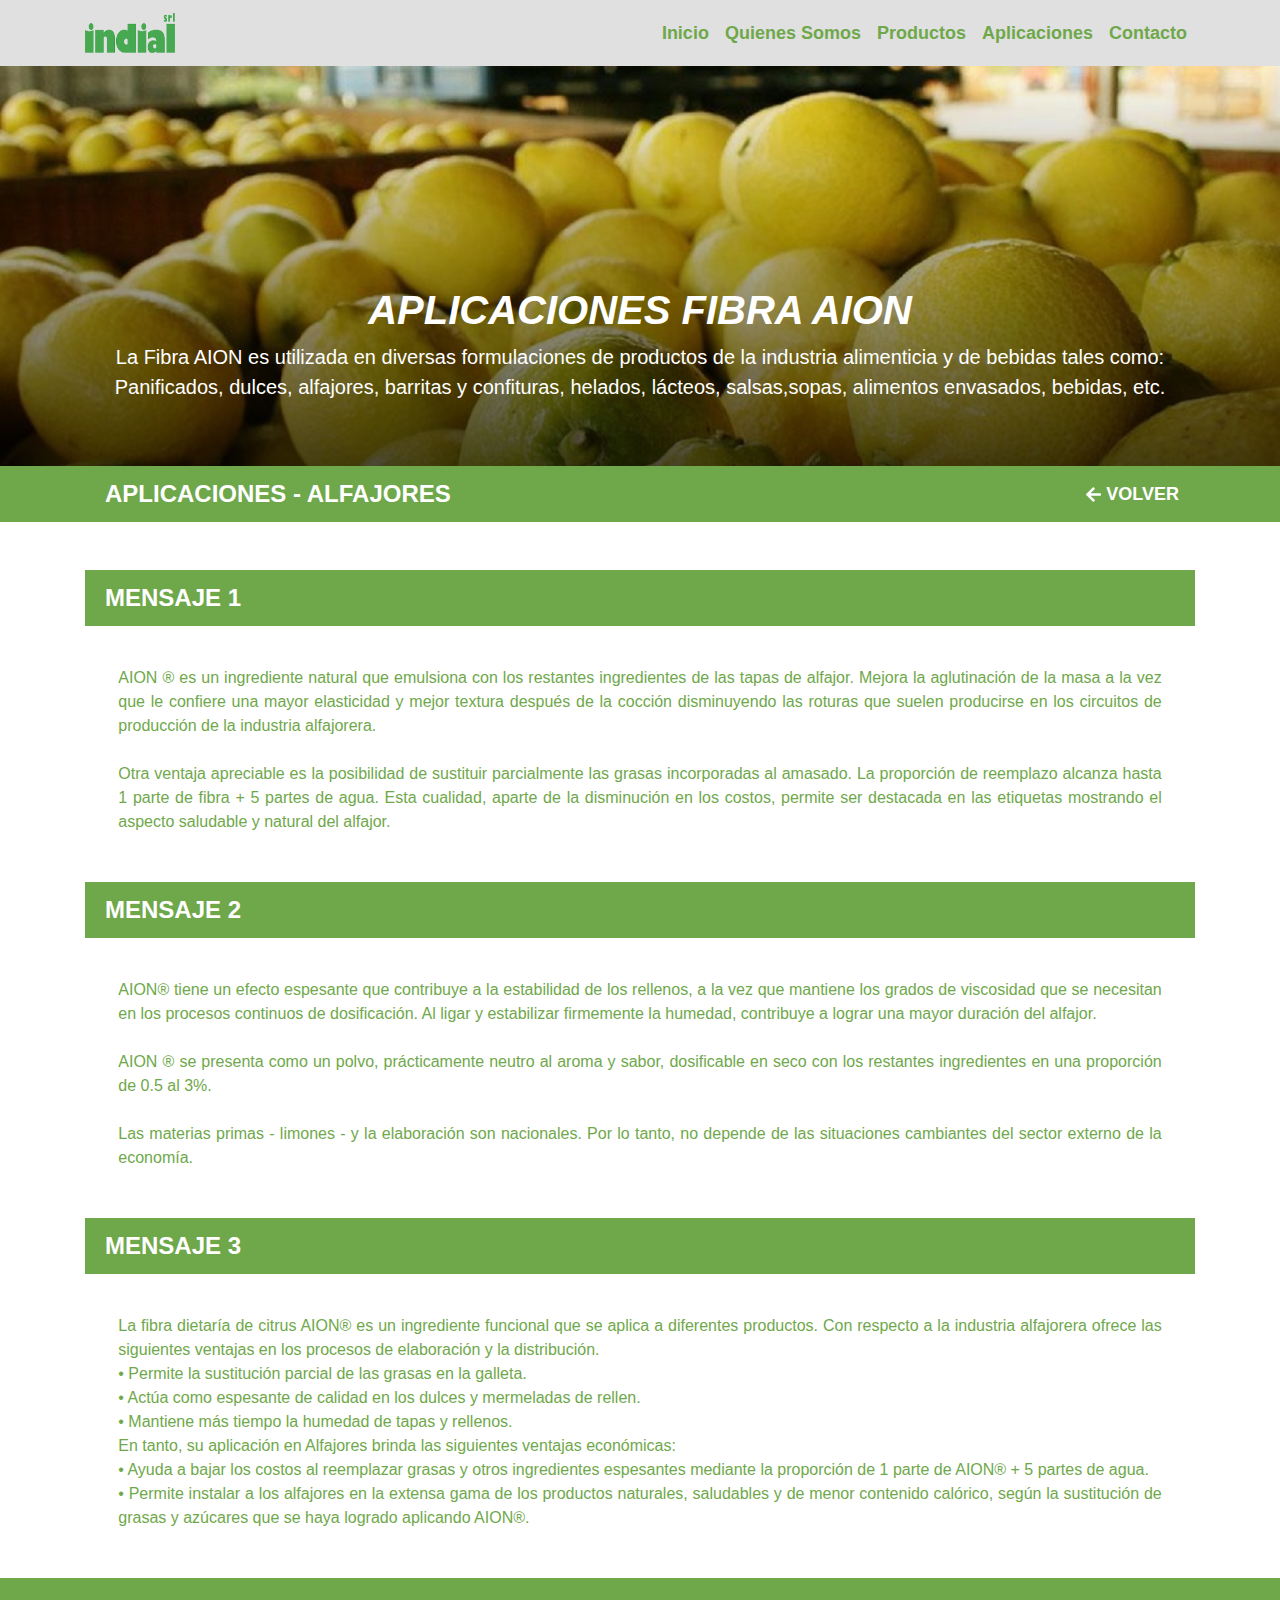
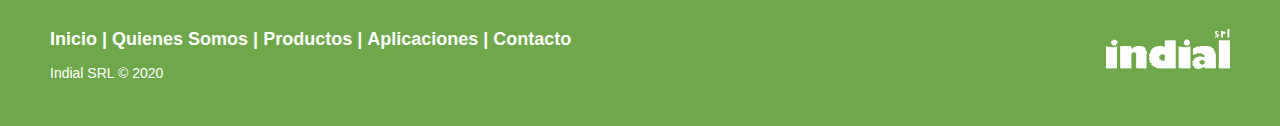
==== alfajores.html @ 1a22b773 "modif3-7" ====
<!DOCTYPE html>
<html lang="es">

<head>
    <meta charset="UTF-8">
    <meta name="viewport" content="width=device-width, initial-scale=1.0">
    <link href="img/logo.webp" type="imagenes" rel="shortcurt icon" />
    <link rel="stylesheet" href="css/estilos.css" type="text/css">
    <script src="https://code.jquery.com/jquery-3.3.1.slim.min.js"
        integrity="sha384-q8i/X+965DzO0rT7abK41JStQIAqVgRVzpbzo5smXKp4YfRvH+8abtTE1Pi6jizo"
        crossorigin="anonymous"></script>
    <script src="https://cdnjs.cloudflare.com/ajax/libs/jquery/3.4.1/jquery.min.js"
        integrity="sha256-CSXorXvZcTkaix6Yvo6HppcZGetbYMGWSFlBw8HfCJo=" crossorigin="anonymous"></script>
    <script src="https://cdnjs.cloudflare.com/ajax/libs/popper.js/1.14.7/umd/popper.min.js"
        integrity="sha384-UO2eT0CpHqdSJQ6hJty5KVphtPhzWj9WO1clHTMGa3JDZwrnQq4sF86dIHNDz0W1"
        crossorigin="anonymous"></script>
    <script src="https://stackpath.bootstrapcdn.com/bootstrap/4.3.1/js/bootstrap.min.js"
        integrity="sha384-JjSmVgyd0p3pXB1rRibZUAYoIIy6OrQ6VrjIEaFf/nJGzIxFDsf4x0xIM+B07jRM"
        crossorigin="anonymous"></script>
    <link rel="stylesheet" href="https://cdnjs.cloudflare.com/ajax/libs/font-awesome/4.7.0/css/font-awesome.min.css">
    <link rel="stylesheet" href="http://maxcdn.bootstrapcdn.com/font-awesome/4.2.0/css/font-awesome.min.css">
    <link rel="stylesheet" href="https://stackpath.bootstrapcdn.com/bootstrap/4.3.1/css/bootstrap.min.css"
        integrity="sha384-ggOyR0iXCbMQv3Xipma34MD+dH/1fQ784/j6cY/iJTQUOhcWr7x9JvoRxT2MZw1T" crossorigin="anonymous">
    <title>Indial SRL</title>
</head>

<body>
    <nav class="navbar navbar-expand-lg navbar-light">
        <div class="container">
            <a class="navbar-brand" href="index.html">
                <img src="img/logo.webp" width="90" height="40" alt="">
            </a>
            <button class="navbar-toggler" type="button" data-toggle="collapse" data-target="#navbarNav"
                aria-controls="navbarNav" aria-expanded="false" aria-label="Toggle navigation">
                <span class="navbar-toggler-icon"></span>
            </button>
            <div class="collapse navbar-collapse" id="navbarNav">
                <ul class="navbar-nav ml-auto">
                    <li class="nav-item">
                        <a class="nav-link" href="index.html">Inicio</a>
                    </li>
                    <li class="nav-item">
                        <a class="nav-link" href="somos.html">Quienes Somos</a>
                    </li>
                    <li class="nav-item">
                        <a class="nav-link" href="productos.html">Productos</a>
                    </li>
                    <li class="nav-item">
                        <a class="nav-link" href="aplicaciones.html">Aplicaciones</a>
                    </li>
                    <li class="nav-item">
                        <a class="nav-link" href="index.html#contacto">Contacto</a>
                    </li>
                </ul>
            </div>
        </div>
    </nav>
    <header class="masthead-aplicaciones">
        <div class="container h-100">
            <div class="row h-100 align-items-end pb-5">
              <div class="col-12 text-center">
                <h1 class="font-weight-bold font-italic text-white">APLICACIONES FIBRA AION</h1>
                <p class="lead text-white">La Fibra AION es utilizada en diversas formulaciones de productos de la industria
                    alimenticia y de bebidas tales como: Panificados, dulces, alfajores, barritas y confituras, helados, lácteos,
                    salsas,sopas, alimentos envasados, bebidas, etc.
                </p>
              </div>
            </div>
        </div>
    </header>
    <div class="cuadro-texto">
        <div class="container d-flex align-items-center">
            <p>APLICACIONES - ALFAJORES</p>
            <a class="ml-auto nav-link text-white" href="aplicaciones.html"><img src="img/arrow-left-solid.svg" style="width: 15px;" alt=""> VOLVER</a>
        </div>
    </div>
    <div class="container mb-5 mt-5">
        <div class="cuadro-texto mt-5">
            <p>MENSAJE 1</p>
        </div>
        <p class="text-somos">
            AION ® es un ingrediente natural que emulsiona con los restantes ingredientes de las tapas de alfajor. Mejora la
            aglutinación de la masa a la vez que le confiere una mayor elasticidad y mejor textura después de la cocción
            disminuyendo las roturas que suelen producirse en los circuitos de producción de la industria alfajorera.<br><br>
            Otra ventaja apreciable es la posibilidad de sustituir parcialmente las grasas incorporadas al amasado. La
            proporción de reemplazo alcanza hasta 1 parte de fibra + 5 partes de agua. Esta cualidad, aparte de la disminución
            en los costos, permite ser destacada en las etiquetas mostrando el aspecto saludable y natural del alfajor.
        </p>
        <div class="cuadro-texto mt-5">
            <p>MENSAJE 2</p>
        </div>
        <p class="text-somos">
            AION® tiene un efecto espesante que contribuye a la estabilidad de los rellenos, a la vez que mantiene los grados de
            viscosidad que se necesitan en los procesos continuos de dosificación. Al ligar y estabilizar firmemente la humedad,
            contribuye a lograr una mayor duración del alfajor.<br><br>
            AION ® se presenta como un polvo, prácticamente neutro al aroma y sabor, dosificable en seco con los restantes
            ingredientes en una proporción de 0.5 al 3%.<br><br>
            Las materias primas - limones - y la elaboración son nacionales. Por lo tanto, no depende de las situaciones
            cambiantes del sector externo de la economía.
        </p>
        <div class="cuadro-texto mt-5">
            <p>MENSAJE 3</p>
        </div>
        <p class="text-somos">
            La fibra dietaría de citrus AION® es un ingrediente funcional que se aplica a diferentes productos. Con respecto a
            la industria alfajorera ofrece las siguientes ventajas en los procesos de elaboración y la distribución.<br>
            • Permite la sustitución parcial de las grasas en la galleta.<br>
            • Actúa como espesante de calidad en los dulces y mermeladas de rellen.<br>
            • Mantiene más tiempo la humedad de tapas y rellenos.<br>
            En tanto, su aplicación en Alfajores brinda las siguientes ventajas económicas:<br>
            • Ayuda a bajar los costos al reemplazar grasas y otros ingredientes espesantes mediante la proporción de 1 parte de
            AION® + 5 partes de agua.<br>
            • Permite instalar a los alfajores en la extensa gama de los productos naturales, saludables y de menor contenido
            calórico, según la sustitución de grasas y azúcares que se haya logrado aplicando AION®.
        </p>
    </div>
    <script src="js/aplic.js"></script>
    <footer class="footer-distributed">
        <div class="footer-right">
            <img src="img/logoBlanco.webp" height="40" alt="">
        </div>
        <div class="footer-left">
            <p class="footer-links">
                <a href="index.html">Inicio</a>
                |
                <a href="somos.html">Quienes Somos</a>
                |
                <a href="productos.html">Productos</a>
                |
                <a href="aplicaciones.html">Aplicaciones</a>
                |
                <a href="index.html#contacto">Contacto</a>
            </p>
            <p>Indial SRL &copy; 2020</p>
        </div>
    </footer>
</body>
---- css/estilos.css ----
body {
    margin: 0;
    font-family: Arial, Helvetica, sans-serif;
}

/*Navbar boostrap*/
.navbar {
    background-color: #e0e0e0;
    color: #6fa84b;
}

.nav-link {
    color: #6fa84b !important;
    font-size:18px;
    font-weight: bold;
}

.nav-item a:hover {
    color: white !important;
}

/*Principal index*/
.masthead {
    height: 30vh;
    min-height: 400px;
    background-image: linear-gradient(rgba(0,0,0,0), rgba(0,0,0,0.7)), url(../img/naranjaslimones.jpg);
    background-size: cover;
    background-position: center;
    background-repeat: no-repeat;
}

/*Cards*/
.card {
    background-color: #6fa84b !important;
}

/*Footer*/
.footer-distributed{
    background-color: #6fa84b;
    box-shadow: 0 1px 1px 0 rgba(0, 0, 0, 0.12);
    box-sizing: border-box;
    width: 100%;
    text-align: left;
    font: normal 16px sans-serif;
    padding: 45px 50px;
}

.footer-distributed .footer-left p{
    color:  white;
    font-size: 14px;
    margin: 0;
}

/* Footer links */
.footer-distributed p.footer-links{
    font-size:18px;
    font-weight: bold;
    color:  #ffffff;
    margin: 0 0 10px;
    padding: 0;
}

.footer-distributed p.footer-links a{
    display:inline-block;
    line-height: 1.8;
    text-decoration: none;
    color:  inherit;
}

.footer-distributed .footer-right{
    float: right;
    margin-top: 6px;
    max-width: 180px;
}

.footer-distributed .footer-right a{
    display: inline-block;
    width: 35px;
    height: 35px;
    background-color:  #33383b;
    border-radius: 2px;
    font-size: 20px;
    color: #ffffff;
    text-align: center;
    line-height: 35px;
    margin-left: 3px;
}

/*Footer responsive*/
@media (max-width: 600px) {

    .footer-distributed .footer-left,
    .footer-distributed .footer-right{
        text-align: center;
    }

    .footer-distributed .footer-right{
        float: none;
        margin: 0 auto 20px;
    }

    .footer-distributed .footer-left p.footer-links{
        line-height: 1.8;
    }
}

/*
    Formulario contacto
*/
.contacto {
    background-color: #e0e0e0;
    padding-bottom: 20px;
}

.text-contacto {
    color: #6fa84b;
    font-size:18px;
    font-weight: bold;
}

.titulo-contacto {
    color: #6fa84b;
    font-weight: bold;
}

.boton-enviar {
    background-color: #6fa84b;
    color: white;
    padding: 12px 20px;
    border: none;
    cursor: pointer;
    float: right;
}

::-webkit-input-placeholder { /* Edge */
    color: #6fa84b;
}

:-ms-input-placeholder { /* Internet Explorer 10-11 */
    color: #6fa84b;
}

::placeholder {
    color: #6fa84b;
    padding-left: 10px;
}

input:active, textarea:active,
input:focus, textarea:focus {
    border: 1px solid #6fa84b;
    outline: none;
}

.form-contacto {
    width: 100%;
    border: none;
    border-radius: 2px;
    color: #6fa84b;
    padding-left: 3px;
}

input[type=text], input[type=email] {
    height: 35px;
}


/*
Quines somos estilos
*/
.featurette-heading {
    color: #6fa84b !important;
}

.text-somos {
    color: #6fa84b;
    text-align: justify;
    margin-right: 3%;
    margin-left: 3%;
}

/*
Estilos Productos
*/
.masthead-product {
    height: 30vh;
    min-height: 400px;
    background-image: linear-gradient(rgba(0,0,0,0), rgba(0,0,0,0.7)), url(../img/naranjas.jpg);
    background-size: cover;
    background-position: center;
    background-repeat: no-repeat;
}

.cuadro-texto {
    background-color: #6fa84b;
    width: 100%;
    margin-bottom: 40px;
}

.cuadro-texto p {
    color: white;
    padding-top: 10px;
    padding-bottom: 10px;
    padding-left: 20px;
    font-weight: bold;
    font-size: x-large;
    margin: 0px
}

/*
Estilos Aplicaciones
*/
.masthead-aplicaciones {
    height: 30vh;
    min-height: 400px;
    background-image: linear-gradient(rgba(0,0,0,0), rgba(0,0,0,0.7)), url(../img/limon.jpg);
    background-size: cover;
    background-position: center;
    background-repeat: no-repeat;
}

.row-ap {
    display: grid;
    grid-template-columns: repeat(3, 1fr);
    gap: 25px;
}

.tarjeta {
    position: relative;
    display: block;
    overflow: hidden;
    align-items: flex-end;
    height: 300px;
}

.img-t-1 {
    background: linear-gradient(rgba(0,0,0,0), rgba(0,0,0,0.7)), url("../img/panificados.png") no-repeat center center/cover;
}

.img-t-2 {
    background: linear-gradient(rgba(0,0,0,0), rgba(0,0,0,0.7)), url("../img/alfajores.jpg") no-repeat center center/cover;
}

.img-t-3 {
    background: linear-gradient(rgba(0,0,0,0), rgba(0,0,0,0.7)), url("../img/aderezos.jpeg") no-repeat center center/cover;
}

.text-ap {
    position: absolute;
    display: flex;
    justify-content: center;
    align-items: flex-end;
    width: 100%;
    height: 100%;
}


.text-ap h3 {
    color: #ffffff;
    margin: 30px;
    font-size: 2rem;
    font-weight: bold;
    text-transform: uppercase;
}

.animacion {
    position: absolute;
    width: 100%;
    height: 100%;
    display: flex;
    justify-content: center;
    align-items: center;
    background-color: rgba(111, 168, 75, 0.6);
    transform: translateY(101%);
    transition: transform 0.3s
}

.aplicaciones-link {
    text-decoration: none;
    display: flex;
    justify-content: center;
    height: 100%;
    width: 100%;
}

.tarjeta:hover
.animacion {
    transform: translateY(0);
}

/*MODAL FADE*/
.mascara {
    display: none; 
    position: fixed; 
    z-index: 1; 
    padding-top: 50px; 
    left: 0;
    top: 0;
    width: 100%; 
    height: 100%; 
    overflow: auto; 
    background-color: rgb(0,0,0); 
    background-color: rgba(0,0,0,0.6); 
}
.contenido {
    background-color: #fefefe;
    margin: auto;
    padding: 20px;
    border: 1px solid #888;
    width: 80%;
    max-height: 80vh;
    overflow: auto;
}
.modal-body {
    width: 100%;
    overflow: auto;
}
.cerrar {
    color: #aaaaaa;
    float: right;
    font-size: 28px;
    font-weight: bold;
}
.cerrar:hover,
.cerrar:focus {
    color: #000;
    text-decoration: none;
    cursor: pointer;
}

@media (max-width: 800px) {
    .row-ap {
        grid-template-columns: repeat(2, 1fr);
    }
}

@media (max-width: 500px) {
    .row-ap {
        grid-template-columns: repeat(1, 1fr);
    }
}
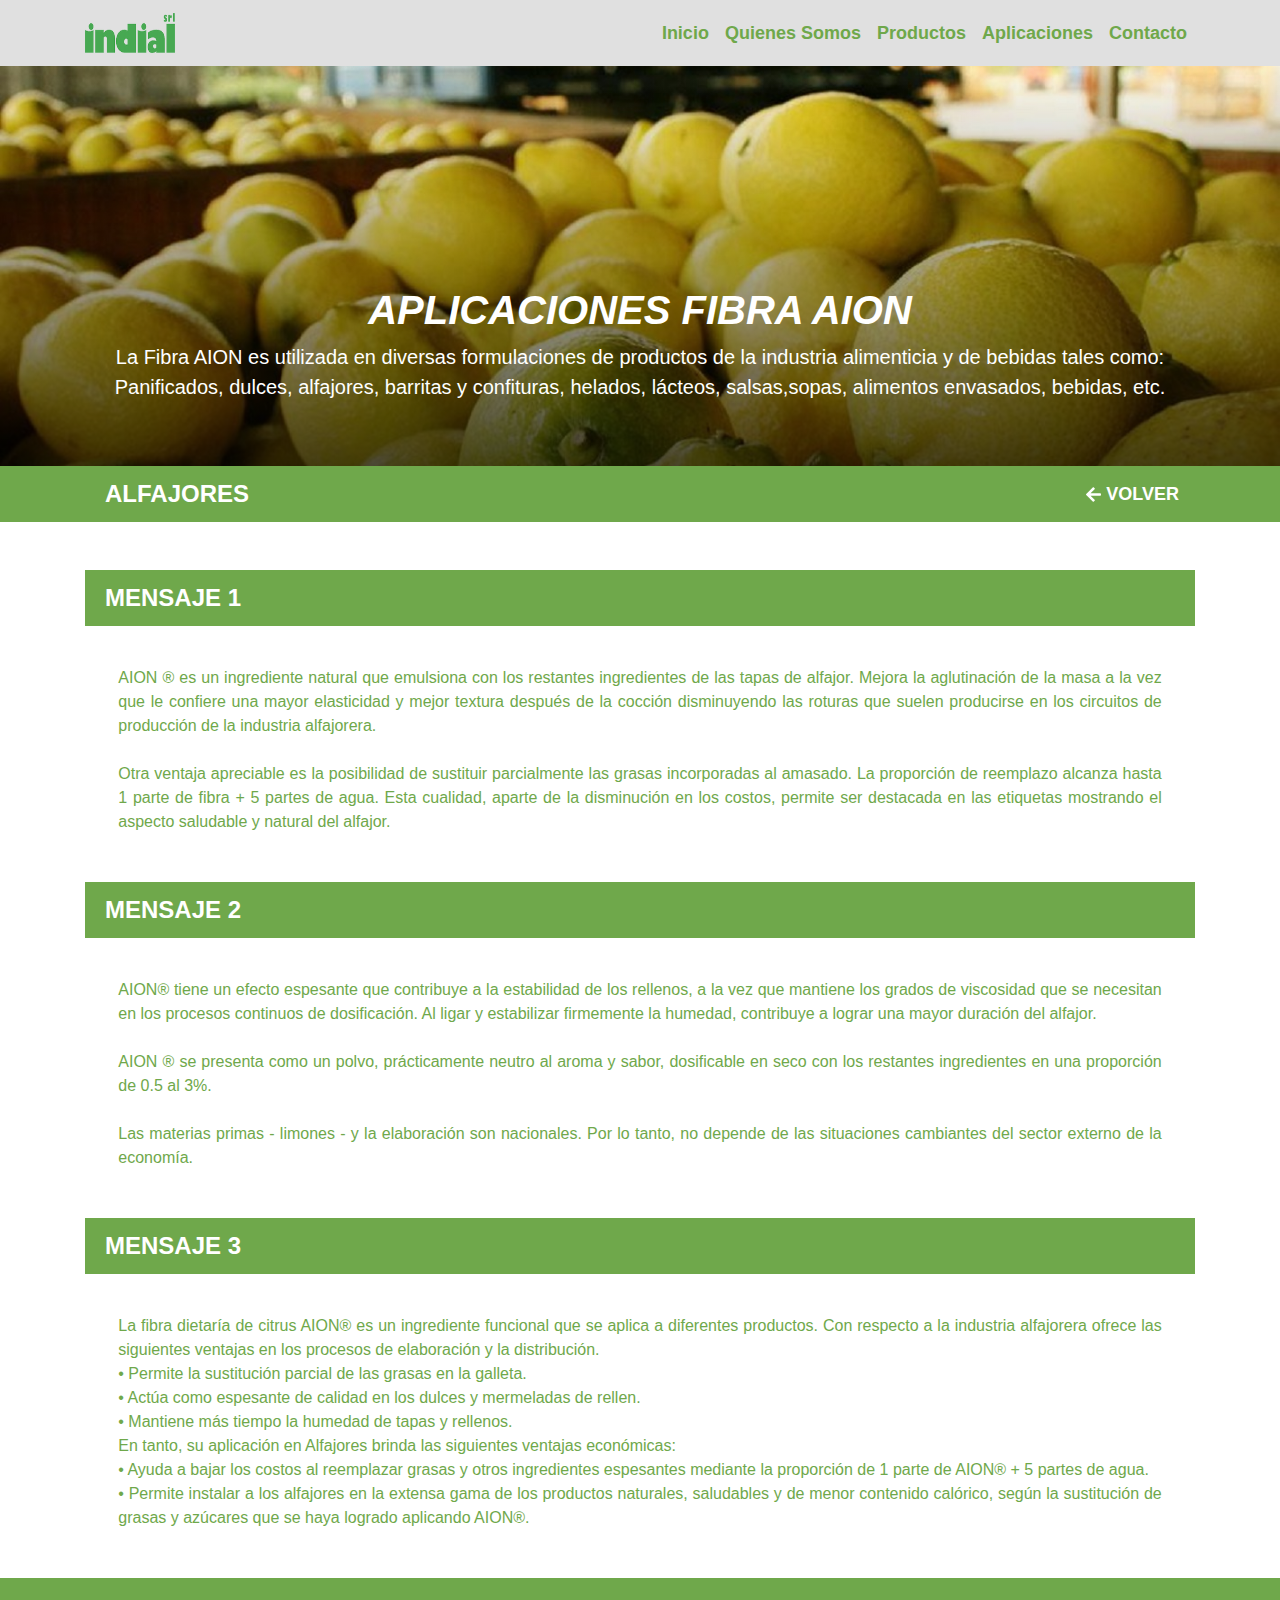
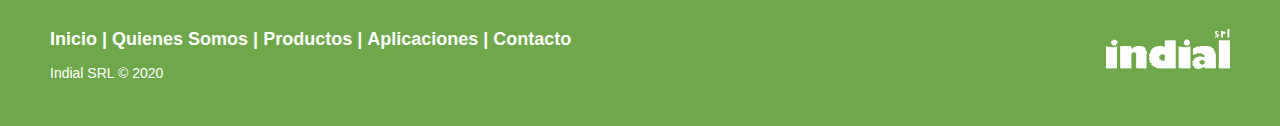
==== commit 7f8926ae: "modfi3-7" ====
--- a/alfajores.html
+++ b/alfajores.html
@@ -70,7 +70,7 @@
     </header>
     <div class="cuadro-texto">
         <div class="container d-flex align-items-center">
-            <p>APLICACIONES - ALFAJORES</p>
+            <p>ALFAJORES</p>
             <a class="ml-auto nav-link text-white" href="aplicaciones.html"><img src="img/arrow-left-solid.svg" style="width: 15px;" alt=""> VOLVER</a>
         </div>
     </div>
